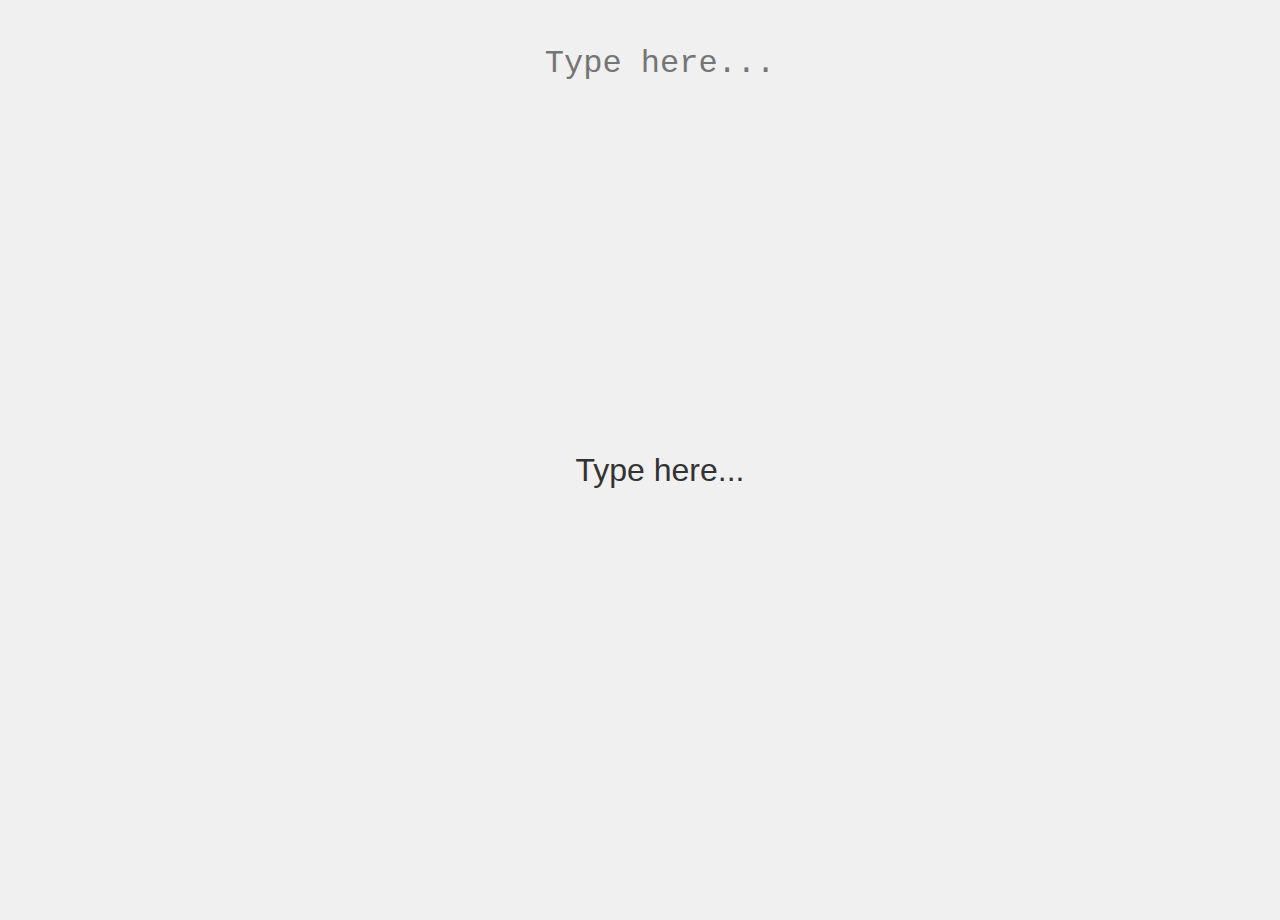
==== index.html @ 0452e2f6 "Add files via upload" ====
<!DOCTYPE html>
<html lang="en" >
<head>
  <meta charset="UTF-8">
  <title>CodePen - A Pen by Fairooz Rasheed</title>
  <link rel="stylesheet" href="./style.css">

</head>
<body>
<!-- partial:index.partial.html -->
<html lang="en">
<head>
    <meta charset="UTF-8">
    <meta name="viewport" content="width=device-width, initial-scale=1.0">
    <title>Randomized Font Text Canvas</title>
    <link rel="stylesheet" href="styles.css">
</head>
<body>
    <div class="canvas">
      <div class="text-wrapper">
        <div class="text-output" id="textOutput"></div>
      </div>
        <textarea class="text-input" id="textInput" placeholder="Type here..."></textarea>
    </div>
    <script src="script.js"></script>
</body>
</html>
<!-- partial -->
  <script  src="./script.js"></script>

</body>
</html>
---- style.css ----
body, html {
    margin: 0;
    padding: 0;
    width: 100%;
    height: 100%;
    overflow: hidden;
    font-family: Arial, sans-serif;
}

.canvas {
    display: flex;
    flex-direction: column; /* Stack elements vertically */
    width: 100vw;
    height: 100vh;
    background-color: #f0f0f0;
    box-sizing: border-box;
    padding: 20px;
}

.text-wrapper {
            position: absolute;
            width: 100%;
            height: 100%;
            display: flex;
            justify-content: center;
            align-items: center;
            overflow: hidden;
            pointer-events: none; /* Allow typing through this */
        }

.text-output {
    position: absolute;
    max-width: 100%;
    max-height: 100%;
    justify-content: center;
    align-items: center;
    font-size: 2rem;
    text-align: center;
    overflow-wrap: break-word;
    word-wrap: break-word;
    word-break: break-word;
    color: #333;
    line-height: 1.5;
    padding: 20px;
    box-sizing: border-box;
    white-space: pre-wrap;
    z-index: 1; /* Ensure output is above the input */
    pointer-events: none; /* Allow typing to interact with the input */
}

.text-input {
    position: absolute;
    width: 100%;
    height: calc(100% - 60px);
    resize: none;
    border: none;
    outline: none;
    background: transparent;
    color: transparent; /* Match the background */
    caret-color: black; /* Show the caret in black */
    font-size: 2rem;
    text-align: center;
    padding: 20px;
    box-sizing: border-box;
    line-height: 1.5;
    white-space: pre-wrap;
    z-index: 0; /* Ensure input is behind the output */
}
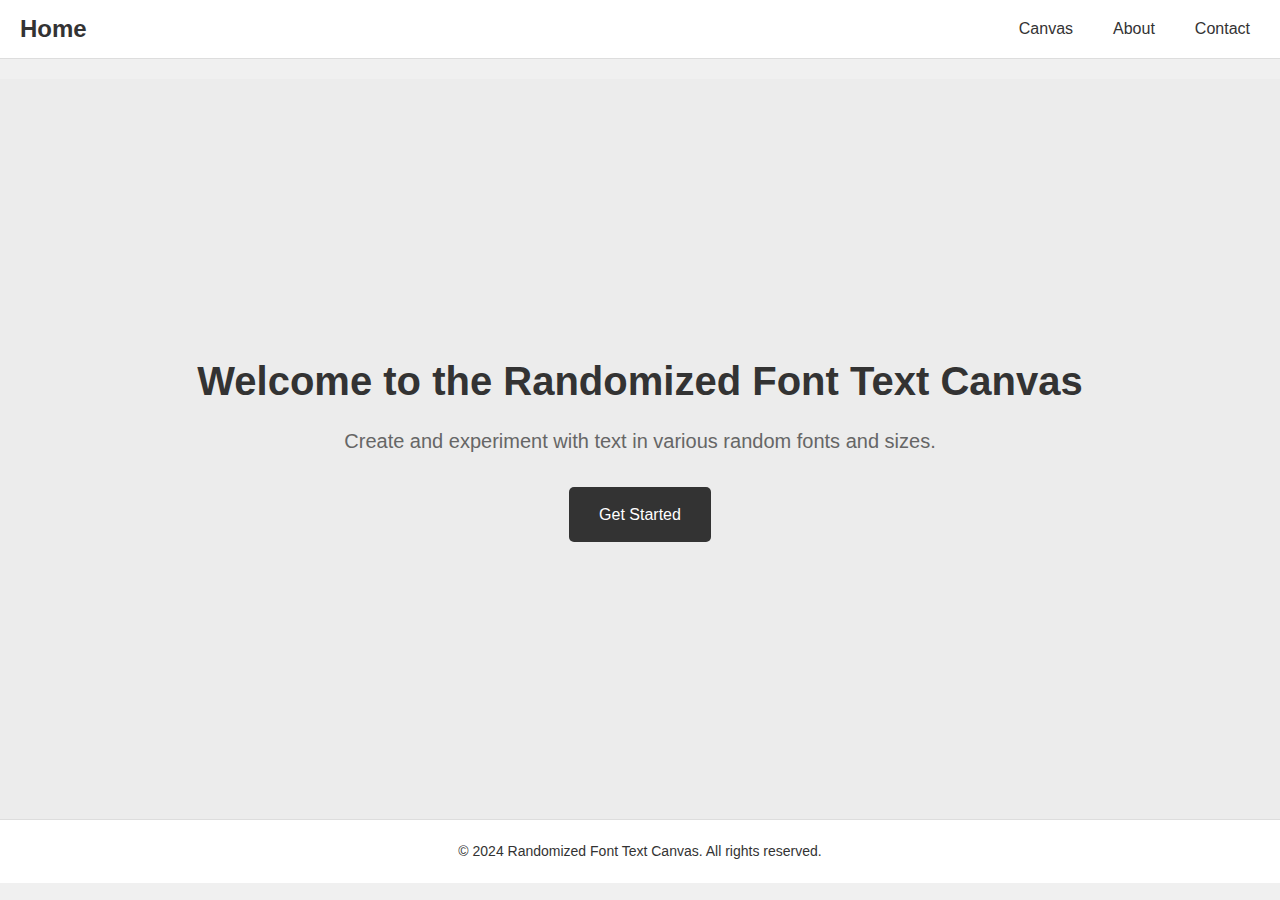
==== commit 638bb773: "Add files via upload" ====
--- a/index.html
+++ b/index.html
@@ -1,32 +1,40 @@
-<!DOCTYPE html>
-<html lang="en" >
-<head>
-  <meta charset="UTF-8">
-  <title>CodePen - A Pen by Fairooz Rasheed</title>
-  <link rel="stylesheet" href="./style.css">
-
-</head>
-<body>
-<!-- partial:index.partial.html -->
-<html lang="en">
-<head>
-    <meta charset="UTF-8">
-    <meta name="viewport" content="width=device-width, initial-scale=1.0">
-    <title>Randomized Font Text Canvas</title>
-    <link rel="stylesheet" href="styles.css">
-</head>
-<body>
-    <div class="canvas">
-      <div class="text-wrapper">
-        <div class="text-output" id="textOutput"></div>
-      </div>
-        <textarea class="text-input" id="textInput" placeholder="Type here..."></textarea>
-    </div>
-    <script src="script.js"></script>
-</body>
-</html>
-<!-- partial -->
-  <script  src="./script.js"></script>
-
-</body>
-</html>
+<!DOCTYPE html>
+<html lang="en">
+<head>
+    <meta charset="UTF-8">
+    <meta name="viewport" content="width=device-width, initial-scale=1.0">
+    <title>Home - Randomized Font Text Canvas</title>
+    <link rel="stylesheet" href="General/Style.css">
+</head>
+<body>
+    <header class="main-header">
+        <nav class="navbar">
+            <div class="nav-logo">
+                <a href="index.html">Home</a>
+            </div>
+            <ul class="nav-links">
+                <li><a href="text.html">Canvas</a></li>
+                <li><a href="about.html">About</a></li>
+                <li><a href="contact.html">Contact</a></li>
+            </ul>
+        </nav>
+    </header>
+
+    <section class="hero">
+        <div class="hero-content">
+            <h1 id="heroTitle">
+                <!-- Each word will be wrapped in a span tag -->
+                Welcome <span>to</span> the <span>Randomized</span> <span>Font</span> <span>Text</span> <span>Canvas</span>
+            </h1>
+            <p>Create and experiment with text in various random fonts and sizes.</p>
+            <a href="text.html" class="cta-button">Get Started</a>
+        </div>
+    </section>
+
+    <footer class="main-footer">
+        <p>&copy; 2024 Randomized Font Text Canvas. All rights reserved.</p>
+    </footer>
+
+    <script src="script.js"></script>
+</body>
+</html>
--- a/General/Style.css
+++ b/General/Style.css
@@ -0,0 +1,231 @@
+/* Reset and Base Styles */
+*,
+*::before,
+*::after {
+    box-sizing: border-box;
+    margin: 0;
+    padding: 0;
+}
+
+html {
+    font-size: 100%;
+    -webkit-font-smoothing: antialiased;
+    -moz-osx-font-smoothing: grayscale;
+}
+
+body {
+    font-family: Arial, sans-serif;
+    color: #333;
+    background-color: #f0f0f0;
+    line-height: 1.6;
+    margin: 0;
+    padding: 0;
+    width: 100%;
+    height: 100%;
+}
+
+a {
+    color: #333;
+    text-decoration: none;
+    transition: color 0.3s;
+}
+
+a:hover {
+    color: #555;
+}
+
+/* Container */
+.container {
+    width: 90%;
+    max-width: 1200px;
+    margin: 0 auto;
+}
+
+/* Header Styles */
+header {
+    background: #ffffff;
+    border-bottom: 1px solid #ddd;
+    padding: 10px 0;
+    margin-bottom: 20px;
+}
+
+header .navbar {
+    display: flex;
+    justify-content: space-between;
+    align-items: center;
+    padding: 0 20px;
+}
+
+header .nav-logo a {
+    font-size: 1.5rem;
+    font-weight: bold;
+}
+
+header .nav-links {
+    list-style: none;
+    display: flex;
+    gap: 20px;
+}
+
+header .nav-links li a {
+    font-size: 1rem;
+    padding: 10px;
+    border-radius: 5px;
+}
+
+header .nav-links li a:hover {
+    background-color: #333;
+    color: #fff;
+}
+
+/* Hero Section */
+.hero {
+    display: flex;
+    justify-content: center;
+    align-items: center;
+    text-align: center;
+    padding: 40px 20px;
+    background-color: #ececec;
+    height: calc(100vh - 160px); /* Adjust height */
+}
+
+.hero h1 {
+    font-size: 2.5rem;
+    line-height: 1.2;
+    margin-bottom: 20px;
+}
+
+.hero p {
+    font-size: 1.25rem;
+    margin-bottom: 30px;
+    color: #666;
+}
+
+.hero .cta-button {
+    display: inline-block;
+    padding: 15px 30px;
+    background-color: #333;
+    color: #fff;
+    font-size: 1rem;
+    border-radius: 5px;
+    transition: background-color 0.3s, transform 0.3s;
+}
+
+.hero .cta-button:hover {
+    background-color: #555;
+    transform: scale(1.05);
+}
+
+/* Text Canvas Styles */
+.canvas {
+    display: flex;
+    flex-direction: column;
+    width: 100vw;
+    height: 100vh;
+    background-color: #f0f0f0;
+    padding: 20px;
+}
+
+.text-wrapper {
+    position: absolute;
+    width: 100%;
+    height: 100%;
+    display: flex;
+    justify-content: center;
+    align-items: center;
+    overflow: hidden;
+    pointer-events: none;
+}
+
+.text-output {
+    position: absolute;
+    max-width: 100%;
+    max-height: 100%;
+    font-size: 2rem;
+    text-align: center;
+    overflow-wrap: break-word;
+    word-wrap: break-word;
+    word-break: break-word;
+    color: #333;
+    line-height: 1.5;
+    padding: 20px;
+    white-space: pre-wrap;
+    z-index: 1;
+    pointer-events: none;
+}
+
+.text-input {
+    position: absolute;
+    width: 100%;
+    height: calc(100% - 60px);
+    resize: none;
+    border: none;
+    outline: none;
+    background: transparent;
+    color: transparent;
+    caret-color: black;
+    font-size: 2rem;
+    text-align: center;
+    padding: 20px;
+    line-height: 1.5;
+    white-space: pre-wrap;
+    z-index: 0;
+}
+
+/* Footer Styles */
+footer {
+    text-align: center;
+    padding: 20px;
+    background-color: #ffffff;
+    border-top: 1px solid #ddd;
+    font-size: 0.875rem;
+}
+
+/* Form Styles */
+input,
+textarea {
+    padding: 10px;
+    border: 1px solid #ddd;
+    border-radius: 5px;
+    width: 100%;
+    box-sizing: border-box;
+    font-size: 1rem;
+    margin-bottom: 10px;
+}
+
+button {
+    padding: 10px 20px;
+    background-color: #333;
+    color: #fff;
+    border: none;
+    border-radius: 5px;
+    cursor: pointer;
+    font-size: 1rem;
+    transition: background-color 0.3s, transform 0.3s;
+}
+
+button:hover {
+    background-color: #555;
+    transform: scale(1.05);
+}
+
+/* Utility Classes */
+.text-center {
+    text-align: center;
+}
+
+.mt-10 {
+    margin-top: 10px;
+}
+
+.mb-10 {
+    margin-bottom: 10px;
+}
+
+.hidden {
+    display: none;
+}
+
+.show {
+    display: block;
+}
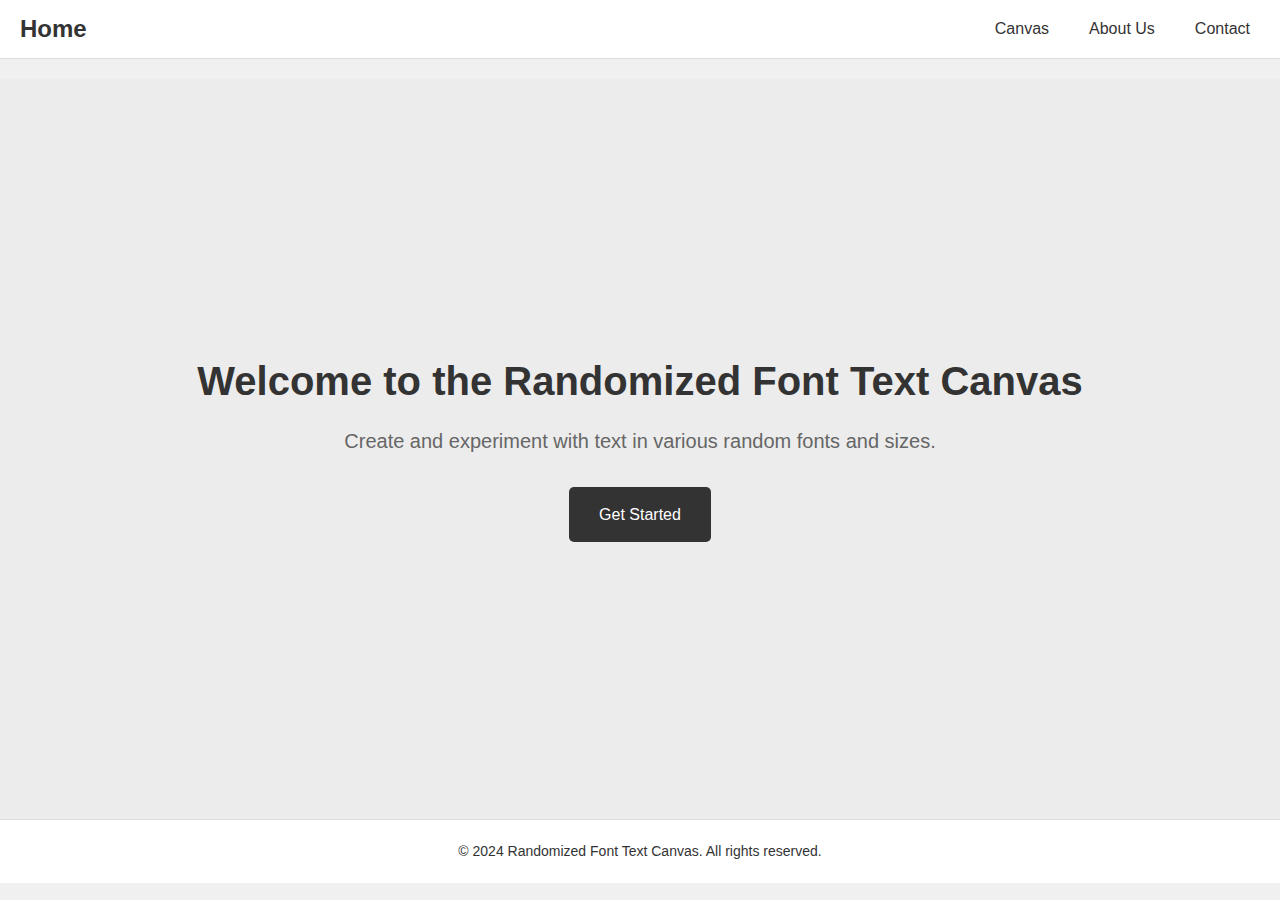
==== commit 90d5782a: "about us" ====
--- a/index.html
+++ b/index.html
@@ -14,7 +14,8 @@
             </div>
             <ul class="nav-links">
                 <li><a href="text.html">Canvas</a></li>
-                <li><a href="about.html">About</a></li>
+                <li><a href="about.html">About Us
+                </a></li>
                 <li><a href="contact.html">Contact</a></li>
             </ul>
         </nav>
